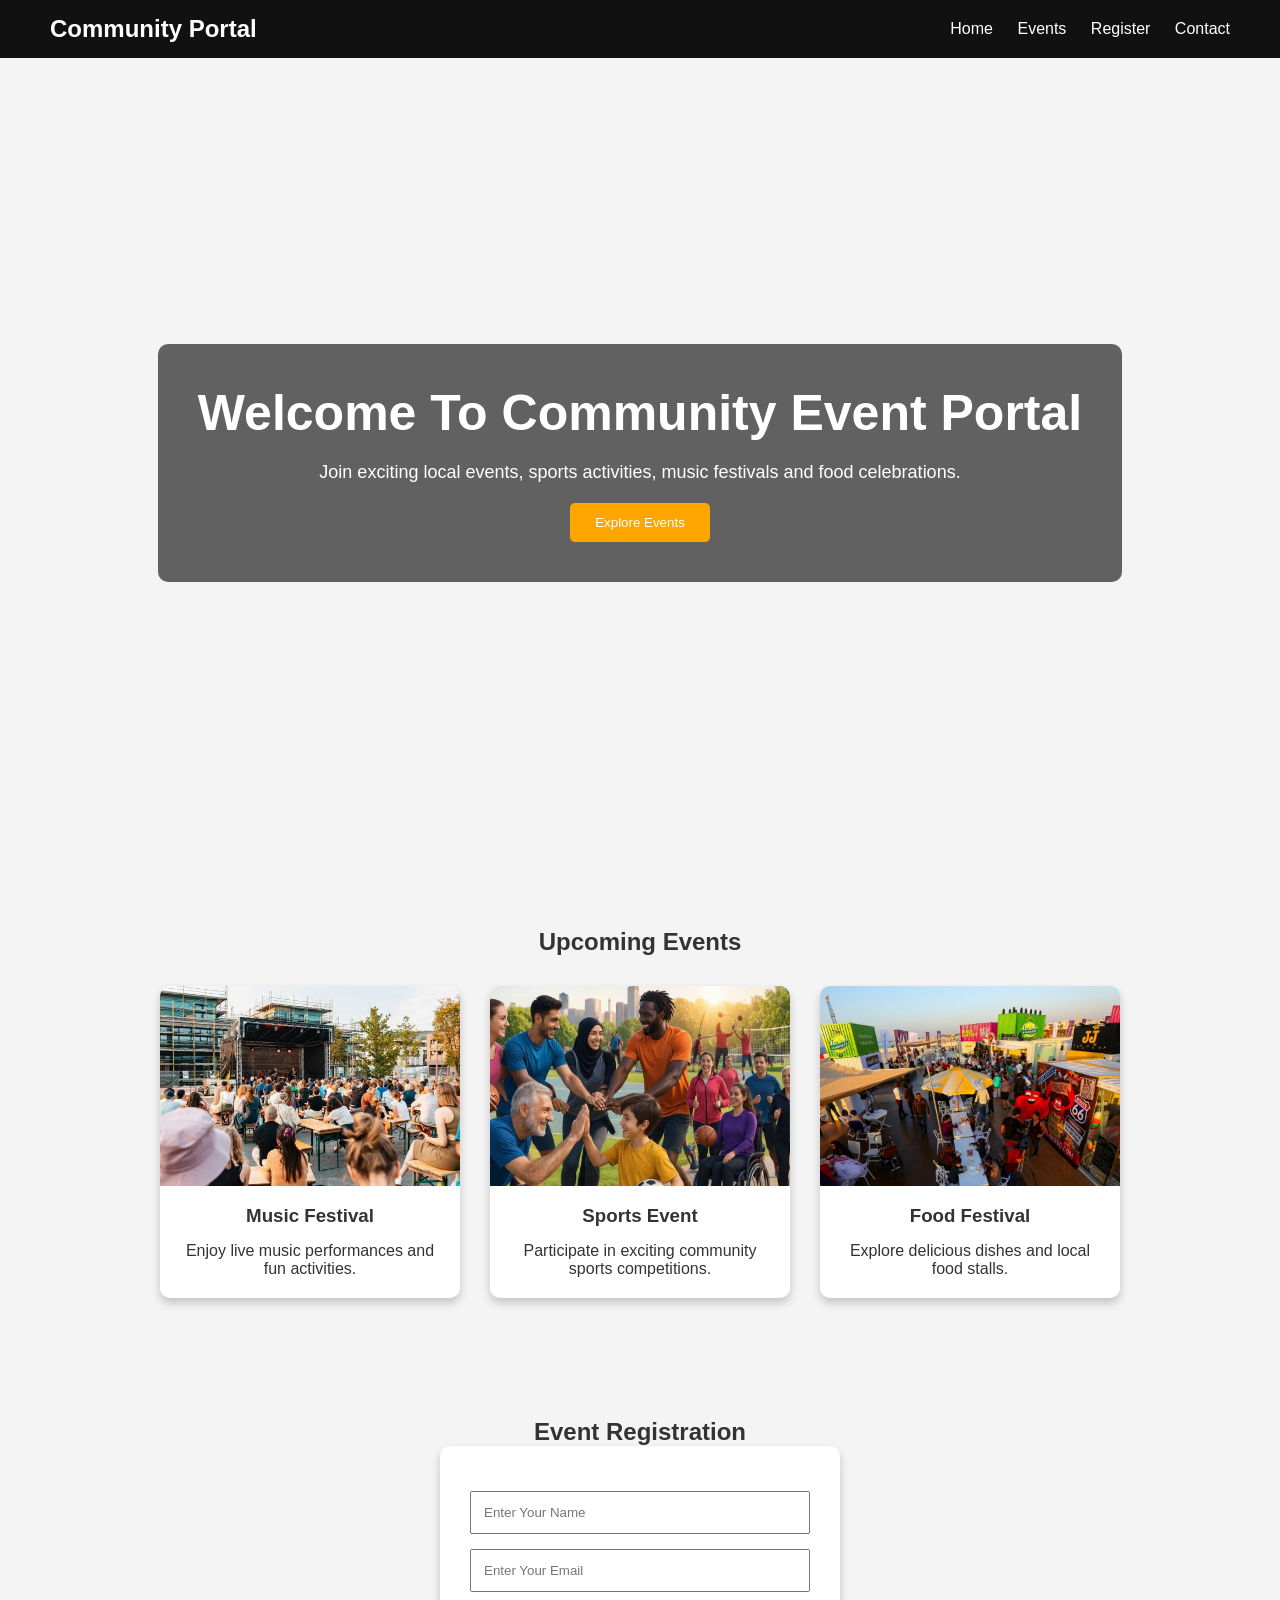
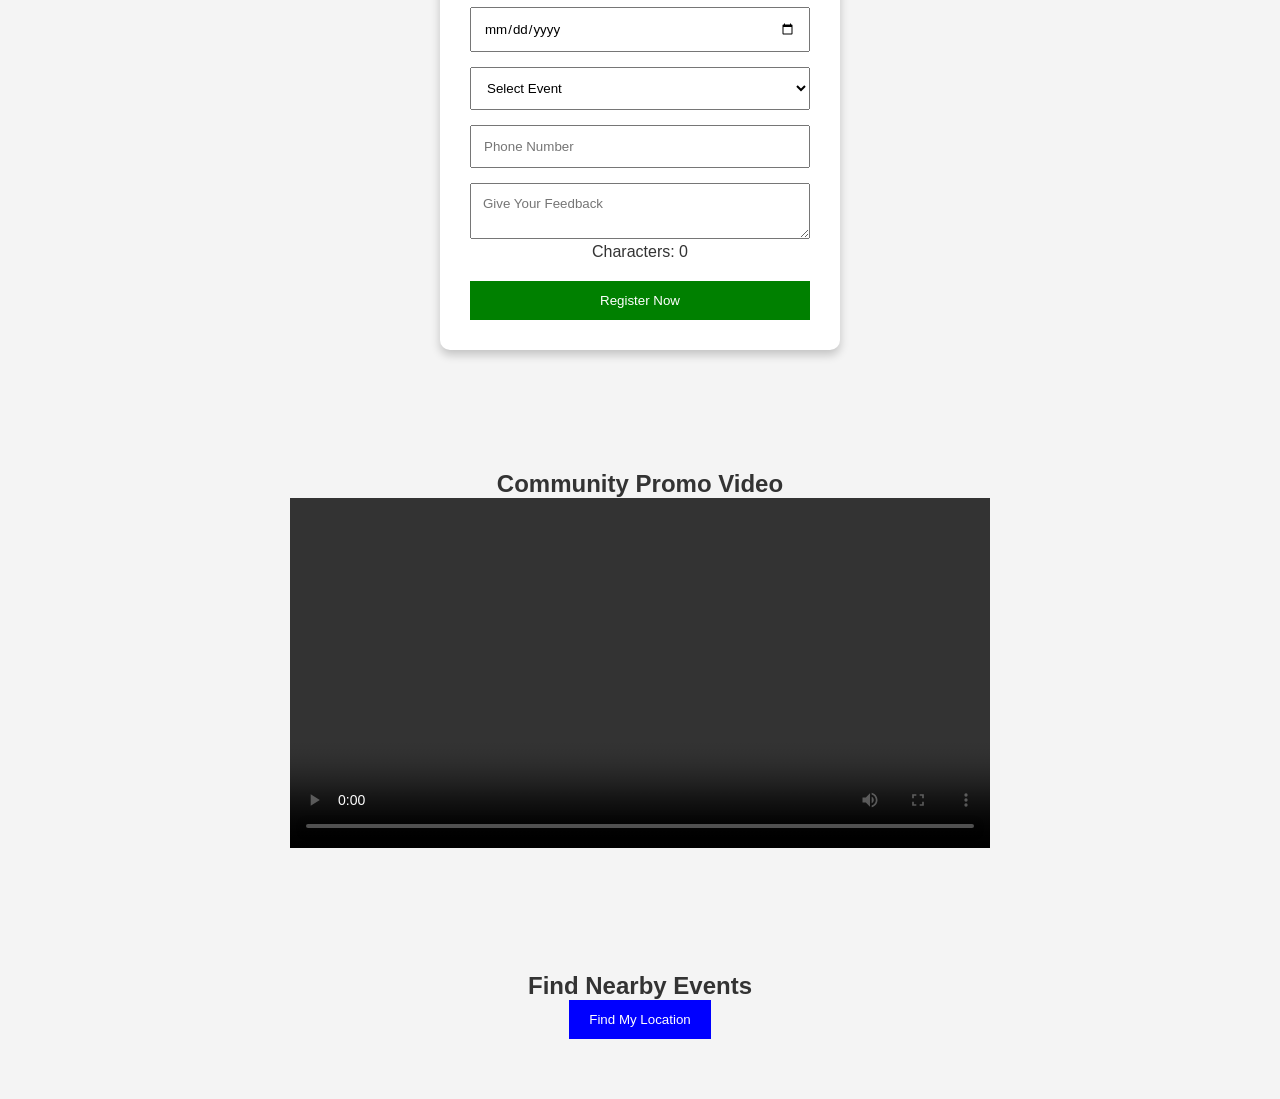
==== index.html @ 788b000d "Initial Project Upload" ====
<!DOCTYPE html>
<html lang="en">

<head>
  <meta charset="UTF-8">
  <meta name="viewport" content="width=device-width, initial-scale=1.0">
  <title>Community Event Portal</title>

  <link rel="stylesheet" href="style.css">
</head>

<body>

  <nav>
    <h2>Community Portal</h2>

    <div class="nav-links">
      <a href="#home">Home</a>
      <a href="#events">Events</a>
      <a href="#register">Register</a>
      <a href="#contact">Contact</a>
    </div>
  </nav>

  <section class="hero" id="home">

    <div class="hero-content">
      <h1>Welcome To Community Event Portal</h1>

      <p>
        Join exciting local events, sports activities,
        music festivals and food celebrations.
      </p>

      <button>Explore Events</button>
    </div>

  </section>

  <section class="events" id="events">

    <h2>Upcoming Events</h2>

    <div class="event-container">

      <div class="card">
        <img src="images/music.jfif" alt="Music Event">

        <h3>Music Festival</h3>

        <p>Enjoy live music performances and fun activities.</p>
      </div>

      <div class="card">
        <img src="images/sports.jfif" alt="Sports Event">

        <h3>Sports Event</h3>

        <p>Participate in exciting community sports competitions.</p>
      </div>

      <div class="card">
        <img src="images/food.jfif" alt="Food Festival">

        <h3>Food Festival</h3>

        <p>Explore delicious dishes and local food stalls.</p>
      </div>

    </div>

  </section>

  <section class="register" id="register">

    <h2>Event Registration</h2>

    <form id="eventForm">

      <input type="text"
             placeholder="Enter Your Name"
             required>

      <input type="email"
             placeholder="Enter Your Email"
             required>

      <input type="date" required>

      <select id="eventType" onchange="showFee()">

        <option value="">Select Event</option>

        <option value="Music Festival">
          Music Festival
        </option>

        <option value="Sports Event">
          Sports Event
        </option>

        <option value="Food Festival">
          Food Festival
        </option>

      </select>

      <p id="fee"></p>

      <input type="text"
             placeholder="Phone Number"
             onblur="validatePhone(this)">

      <textarea id="feedback"
                placeholder="Give Your Feedback"
                onkeyup="countChars()"></textarea>

      <p id="count">Characters: 0</p>

      <button type="button"
              onclick="submitForm()">

        Register Now

      </button>

      <p id="message"></p>

    </form>

  </section>


  <section class="video-section">

    <h2>Community Promo Video</h2>

    <video controls
           width="700"
           oncanplay="videoReady()">

      <source src="video/video.mp4"
              type="video/mp4">

    </video>

    <p id="videoMessage"></p>

  </section>

  <section class="location-section">

    <h2>Find Nearby Events</h2>

    <button onclick="findLocation()">
      Find My Location
    </button>

    <p id="location"></p>

  </section>

  <script src="script.js"></script>

</body>
</html>
---- style.css ----
*{
  margin:0;
  padding:0;
  box-sizing:border-box;
  font-family:Arial;
}

body{
  background:#f4f4f4;
  color:#333;
}



nav{
  background:#111;
  color:white;
  display:flex;
  justify-content:space-between;
  align-items:center;
  padding:15px 50px;
}

.nav-links a{
  color:white;
  text-decoration:none;
  margin-left:20px;
  transition:0.3s;
}

.nav-links a:hover{
  color:orange;
}

/* Hero Section */

.hero{
  height:90vh;
  background:url("images/banner.jpg");
  background-size:cover;
  background-position:center;
  display:flex;
  justify-content:center;
  align-items:center;
  text-align:center;
  color:white;
}

.hero-content{
  background:rgba(0,0,0,0.6);
  padding:40px;
  border-radius:10px;
}

.hero h1{
  font-size:50px;
  margin-bottom:20px;
}

.hero p{
  margin-bottom:20px;
  font-size:18px;
}

.hero button{
  padding:12px 25px;
  border:none;
  background:orange;
  color:white;
  cursor:pointer;
  border-radius:5px;
}


.events{
  padding:60px 30px;
  text-align:center;
}

.event-container{
  display:flex;
  justify-content:center;
  gap:30px;
  flex-wrap:wrap;
  margin-top:30px;
}

.card{
  background:white;
  width:300px;
  border-radius:10px;
  overflow:hidden;
  box-shadow:0 5px 10px rgba(0,0,0,0.2);
  transition:0.3s;
}

.card:hover{
  transform:translateY(-10px);
}

.card img{
  width:100%;
  height:200px;
  object-fit:cover;
}

.card h3{
  margin:15px 0;
}

.card p{
  padding:0 15px 20px;
}


.register{
  padding:60px 20px;
  text-align:center;
}

form{
  width:400px;
  margin:auto;
  background:white;
  padding:30px;
  border-radius:10px;
  box-shadow:0 5px 10px rgba(0,0,0,0.2);
}

form input,
form select,
form textarea{
  width:100%;
  padding:12px;
  margin-top:15px;
}

form button{
  width:100%;
  margin-top:20px;
  padding:12px;
  border:none;
  background:green;
  color:white;
  cursor:pointer;
}



.video-section{
  padding:60px 20px;
  text-align:center;
}



.location-section{
  padding:60px 20px;
  text-align:center;
}

.location-section button{
  padding:12px 20px;
  border:none;
  background:blue;
  color:white;
  cursor:pointer;
}
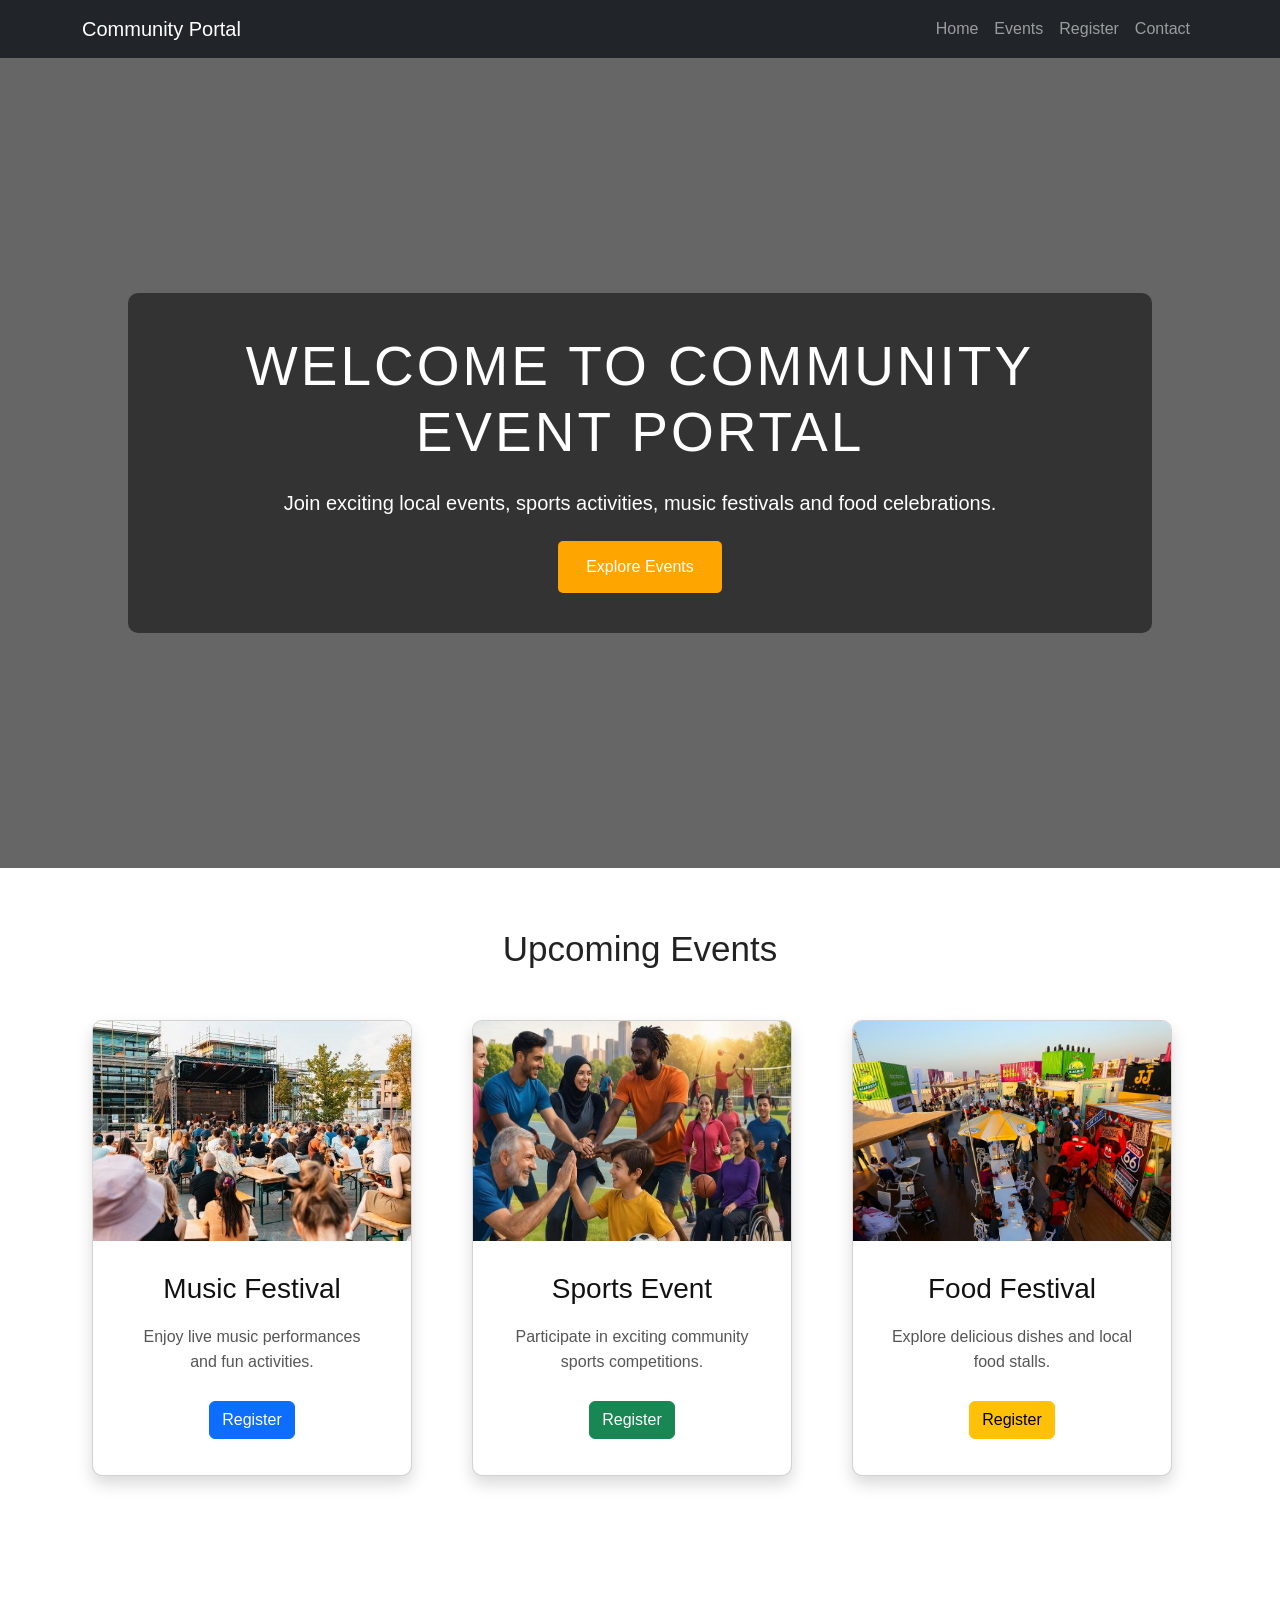
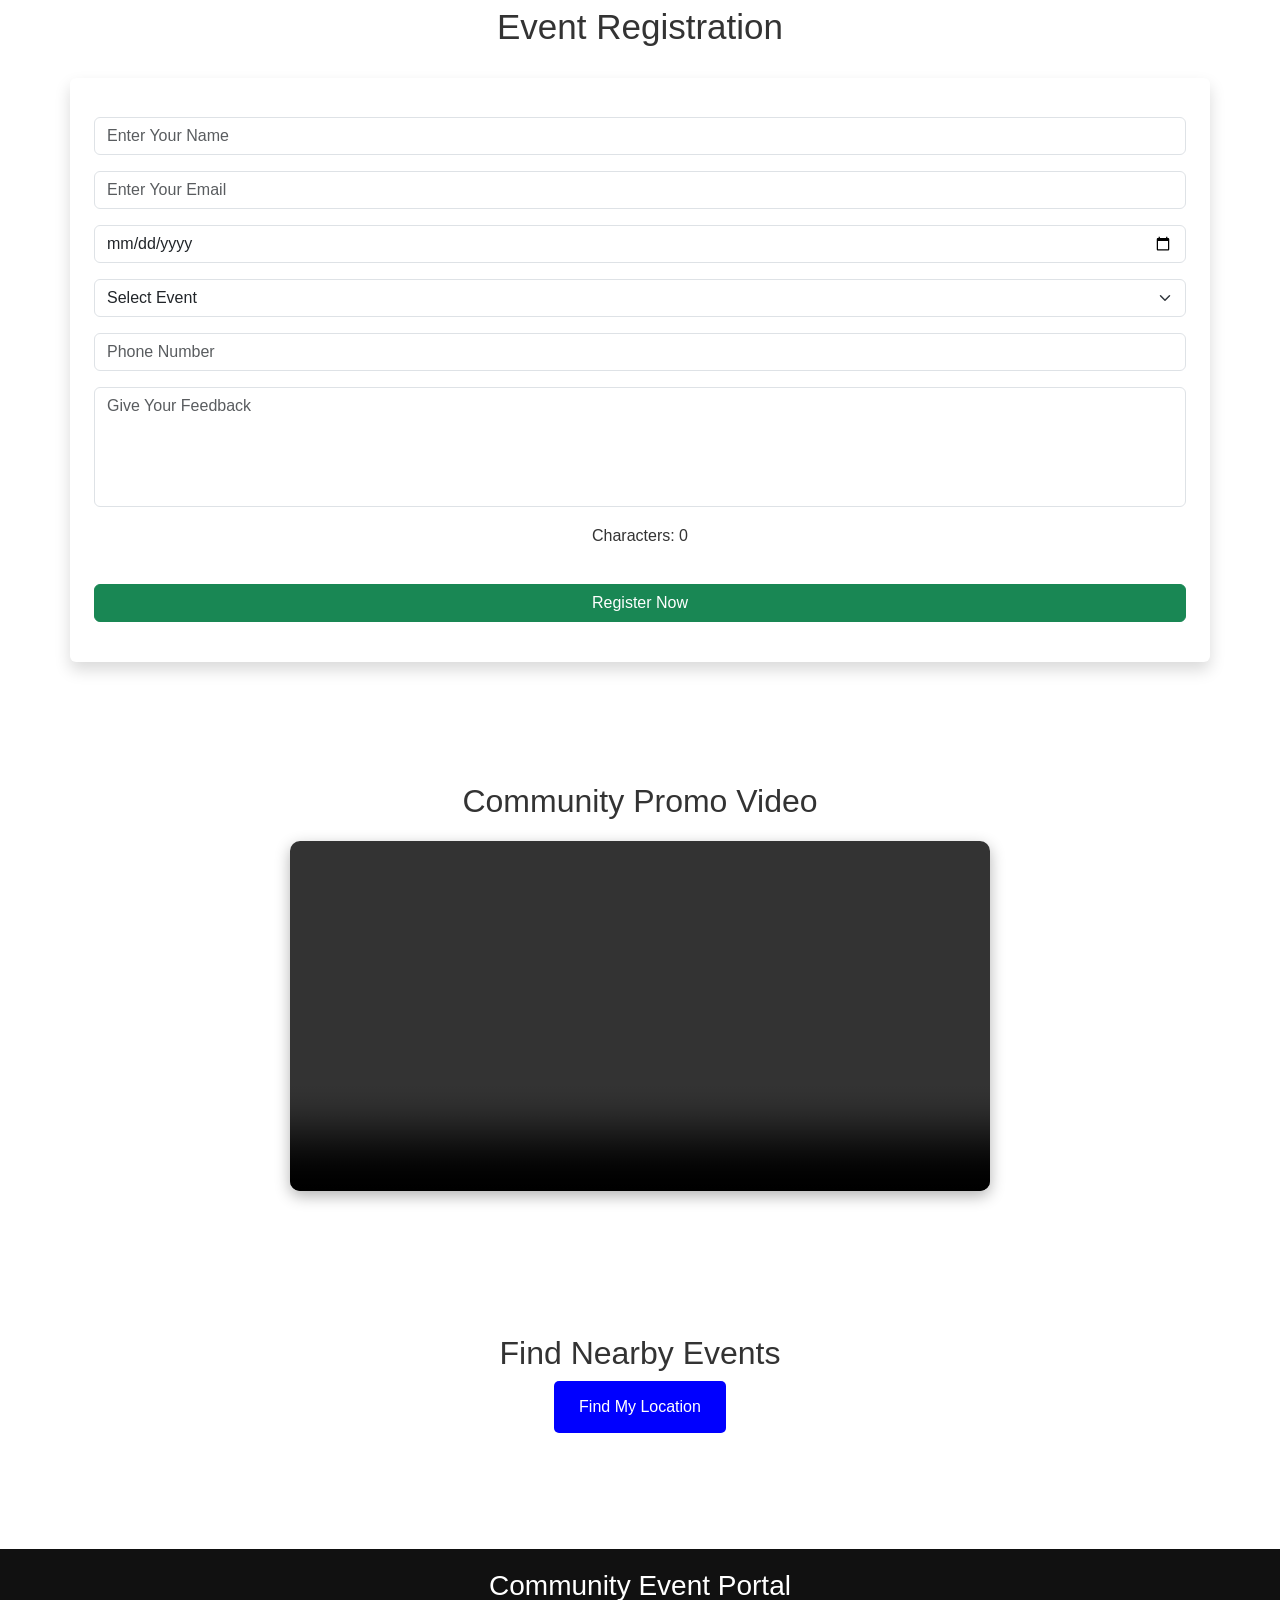
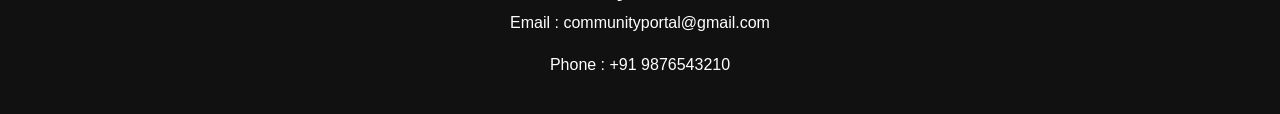
==== commit e43ce71a: "Added Bootstrap 5 Features" ====
--- a/index.html
+++ b/index.html
@@ -6,25 +6,68 @@
   <meta name="viewport" content="width=device-width, initial-scale=1.0">
   <title>Community Event Portal</title>
 
+  <!-- Bootstrap CSS -->
+  <link href="https://cdn.jsdelivr.net/npm/bootstrap@5.3.3/dist/css/bootstrap.min.css" rel="stylesheet">
+
   <link rel="stylesheet" href="style.css">
 </head>
 
 <body>
 
-  <nav>
-    <h2>Community Portal</h2>
-
-    <div class="nav-links">
-      <a href="#home">Home</a>
-      <a href="#events">Events</a>
-      <a href="#register">Register</a>
-      <a href="#contact">Contact</a>
+  <!-- Bootstrap Navbar -->
+
+  <nav class="navbar navbar-expand-lg navbar-dark bg-dark">
+
+    <div class="container">
+
+      <a class="navbar-brand" href="#">
+        Community Portal
+      </a>
+
+      <button class="navbar-toggler"
+        type="button"
+        data-bs-toggle="collapse"
+        data-bs-target="#navbarMenu">
+
+        <span class="navbar-toggler-icon"></span>
+
+      </button>
+
+      <div class="collapse navbar-collapse"
+        id="navbarMenu">
+
+        <ul class="navbar-nav ms-auto">
+
+          <li class="nav-item">
+            <a class="nav-link" href="#home">Home</a>
+          </li>
+
+          <li class="nav-item">
+            <a class="nav-link" href="#events">Events</a>
+          </li>
+
+          <li class="nav-item">
+            <a class="nav-link" href="#register">Register</a>
+          </li>
+
+          <li class="nav-item">
+            <a class="nav-link" href="#contact">Contact</a>
+          </li>
+
+        </ul>
+
+      </div>
+
     </div>
+
   </nav>
 
+  <!-- Hero Section -->
+
   <section class="hero" id="home">
 
     <div class="hero-content">
+
       <h1>Welcome To Community Event Portal</h1>
 
       <p>
@@ -32,64 +75,154 @@
         music festivals and food celebrations.
       </p>
 
-      <button>Explore Events</button>
+      <button class="btn btn-warning btn-lg"
+        data-bs-toggle="modal"
+        data-bs-target="#eventModal">
+
+        Explore Events
+
+      </button>
+
     </div>
 
   </section>
 
+  <!-- Events -->
+
   <section class="events" id="events">
 
     <h2>Upcoming Events</h2>
 
-    <div class="event-container">
-
-      <div class="card">
-        <img src="images/music.jfif" alt="Music Event">
-
-        <h3>Music Festival</h3>
-
-        <p>Enjoy live music performances and fun activities.</p>
+    <div class="container">
+
+      <div class="row g-4">
+
+        <!-- Music -->
+
+        <div class="col-md-4">
+
+          <div class="card shadow">
+
+            <img src="images/music.jfif"
+              class="card-img-top"
+              alt="Music Event">
+
+            <div class="card-body">
+
+              <h3 class="card-title">
+                Music Festival
+              </h3>
+
+              <p class="card-text">
+                Enjoy live music performances and fun activities.
+              </p>
+
+              <button class="btn btn-primary">
+                Register
+              </button>
+
+            </div>
+
+          </div>
+
+        </div>
+
+        <!-- Sports -->
+
+        <div class="col-md-4">
+
+          <div class="card shadow">
+
+            <img src="images/sports.jfif"
+              class="card-img-top"
+              alt="Sports Event">
+
+            <div class="card-body">
+
+              <h3 class="card-title">
+                Sports Event
+              </h3>
+
+              <p class="card-text">
+                Participate in exciting community sports competitions.
+              </p>
+
+              <button class="btn btn-success">
+                Register
+              </button>
+
+            </div>
+
+          </div>
+
+        </div>
+
+        <!-- Food -->
+
+        <div class="col-md-4">
+
+          <div class="card shadow">
+
+            <img src="images/food.jfif"
+              class="card-img-top"
+              alt="Food Festival">
+
+            <div class="card-body">
+
+              <h3 class="card-title">
+                Food Festival
+              </h3>
+
+              <p class="card-text">
+                Explore delicious dishes and local food stalls.
+              </p>
+
+              <button class="btn btn-warning">
+                Register
+              </button>
+
+            </div>
+
+          </div>
+
+        </div>
+
       </div>
 
-      <div class="card">
-        <img src="images/sports.jfif" alt="Sports Event">
-
-        <h3>Sports Event</h3>
-
-        <p>Participate in exciting community sports competitions.</p>
-      </div>
-
-      <div class="card">
-        <img src="images/food.jfif" alt="Food Festival">
-
-        <h3>Food Festival</h3>
-
-        <p>Explore delicious dishes and local food stalls.</p>
-      </div>
-
     </div>
 
   </section>
 
+  <!-- Registration Form -->
+
   <section class="register" id="register">
 
     <h2>Event Registration</h2>
 
-    <form id="eventForm">
+    <form id="eventForm"
+      class="container bg-white p-4 rounded shadow">
 
       <input type="text"
-             placeholder="Enter Your Name"
-             required>
+        class="form-control mb-3"
+        placeholder="Enter Your Name"
+        required>
 
       <input type="email"
-             placeholder="Enter Your Email"
-             required>
-
-      <input type="date" required>
-
-      <select id="eventType" onchange="showFee()">
-
-        <option value="">Select Event</option>
+        class="form-control mb-3"
+        placeholder="Enter Your Email"
+        required>
+
+      <input type="date"
+        class="form-control mb-3"
+        required>
+
+      <select id="eventType"
+        class="form-select mb-3"
+        onchange="showFee()">
+
+        <option value="">
+          Select Event
+        </option>
 
         <option value="Music Festival">
           Music Festival
@@ -108,17 +241,22 @@
       <p id="fee"></p>
 
       <input type="text"
-             placeholder="Phone Number"
-             onblur="validatePhone(this)">
+        class="form-control mb-3"
+        placeholder="Phone Number"
+        onblur="validatePhone(this)">
 
       <textarea id="feedback"
-                placeholder="Give Your Feedback"
-                onkeyup="countChars()"></textarea>
-
-      <p id="count">Characters: 0</p>
+        class="form-control mb-3"
+        placeholder="Give Your Feedback"
+        onkeyup="countCharacters()"></textarea>
+
+      <p id="count">
+        Characters: 0
+      </p>
 
       <button type="button"
-              onclick="submitForm()">
+        class="btn btn-success w-100"
+        onclick="submitForm()">
 
         Register Now
 
@@ -130,17 +268,18 @@
 
   </section>
 
+  <!-- Video Section -->
 
   <section class="video-section">
 
     <h2>Community Promo Video</h2>
 
     <video controls
-           width="700"
-           oncanplay="videoReady()">
+      width="700"
+      oncanplay="videoReady()">
 
       <source src="video/video.mp4"
-              type="video/mp4">
+        type="video/mp4">
 
     </video>
 
@@ -148,19 +287,79 @@
 
   </section>
 
+  <!-- Location -->
+
   <section class="location-section">
 
     <h2>Find Nearby Events</h2>
 
-    <button onclick="findLocation()">
+    <button class="btn btn-primary"
+      onclick="findLocation()">
+
       Find My Location
+
     </button>
 
     <p id="location"></p>
 
   </section>
 
+  <!-- Modal -->
+
+  <div class="modal fade"
+    id="eventModal">
+
+    <div class="modal-dialog">
+
+      <div class="modal-content">
+
+        <div class="modal-header">
+
+          <h5 class="modal-title">
+            Community Event Details
+          </h5>
+
+          <button class="btn-close"
+            data-bs-dismiss="modal">
+          </button>
+
+        </div>
+
+        <div class="modal-body">
+
+          Welcome to our Community Event Portal.
+
+          Register today and participate in exciting
+          music, sports and food festivals.
+
+        </div>
+
+      </div>
+
+    </div>
+
+  </div>
+
+  <!-- Footer -->
+
+  <footer id="contact">
+
+    <h3>Community Event Portal</h3>
+
+    <p>Email : communityportal@gmail.com</p>
+
+    <p>Phone : +91 9876543210</p>
+
+  </footer>
+
+  <!-- JS -->
+
   <script src="script.js"></script>
 
+  <!-- Bootstrap JS -->
+
+  <script src="https://cdn.jsdelivr.net/npm/bootstrap@5.3.3/dist/js/bootstrap.bundle.min.js"></script>
+
 </body>
+
 </html>
--- a/style.css
+++ b/style.css
@@ -1,168 +1,463 @@
+
 *{
   margin:0;
   padding:0;
   box-sizing:border-box;
-  font-family:Arial;
-}
+}
+
 
 body{
-  background:#f4f4f4;
+
+  font-family:'Poppins', sans-serif;
+
+  background:
+  linear-gradient(rgba(255,255,255,0.9),
+  rgba(255,255,255,0.9)),
+
+  url("images/banner.jpg");
+
+  background-size:cover;
+  background-attachment:fixed;
+
   color:#333;
-}
-
+  line-height:1.6;
+}
 
 
 nav{
+
   background:#111;
-  color:white;
+
   display:flex;
   justify-content:space-between;
   align-items:center;
-  padding:15px 50px;
+
+  padding:15px 40px;
+
+  position:sticky;
+  top:0;
+  z-index:1000;
+}
+
+nav h2{
+  color:white;
+  letter-spacing:2px;
+}
+
+.nav-links{
+  display:flex;
 }
 
 .nav-links a{
+
   color:white;
   text-decoration:none;
+
   margin-left:20px;
+
   transition:0.3s;
+
+  font-size:18px;
 }
 
 .nav-links a:hover{
   color:orange;
 }
 
-/* Hero Section */
+.nav-links a:active{
+  color:red;
+}
+
 
 .hero{
+
   height:90vh;
-  background:url("images/banner.jpg");
+
+  background:
+  linear-gradient(rgba(0,0,0,0.6),
+  rgba(0,0,0,0.6)),
+
+  url("images/banner.jpg");
+
   background-size:cover;
   background-position:center;
+
   display:flex;
   justify-content:center;
   align-items:center;
+
   text-align:center;
   color:white;
 }
 
 .hero-content{
-  background:rgba(0,0,0,0.6);
+
+  background:rgba(0,0,0,0.5);
+
   padding:40px;
+
   border-radius:10px;
+
+  width:80%;
 }
 
 .hero h1{
-  font-size:50px;
+
+  font-size:55px;
+
+  text-transform:uppercase;
+
+  letter-spacing:3px;
+
   margin-bottom:20px;
 }
 
 .hero p{
+
+  font-size:20px;
+
   margin-bottom:20px;
-  font-size:18px;
+
+  line-height:1.8;
 }
 
 .hero button{
-  padding:12px 25px;
+
+  padding:14px 28px;
+
   border:none;
+
   background:orange;
-  color:white;
+
+  color:white;
+
+  font-size:16px;
+
   cursor:pointer;
+
   border-radius:5px;
+
+  transition:0.3s;
+}
+
+.hero button:hover{
+  background:#ff6600;
 }
 
 
 .events{
+
   padding:60px 30px;
-  text-align:center;
+
+  text-align:center;
+}
+
+.events h2{
+
+  margin-bottom:40px;
+
+  font-size:35px;
+
+  color:#222;
 }
 
 .event-container{
+
   display:flex;
+
   justify-content:center;
+
   gap:30px;
+
   flex-wrap:wrap;
+}
+
+.card{
+
+  width:320px;
+
+  background:white;
+
+  border-radius:10px;
+
+  overflow:hidden;
+
+  box-shadow:0 5px 15px rgba(0,0,0,0.2);
+
+  transition:0.3s;
+
+  padding-bottom:20px;
+
+  margin:10px;
+}
+
+.card:hover{
+
+  transform:translateY(-10px);
+
+  box-shadow:0 10px 20px rgba(0,0,0,0.3);
+}
+
+.card img{
+
+  width:100%;
+
+  height:220px;
+
+  object-fit:cover;
+}
+
+.card h3{
+
+  margin-top:15px;
+
+  color:#111;
+}
+
+.card p{
+
+  padding:10px 20px;
+
+  color:#555;
+}
+
+
+.register{
+
+  padding:60px 20px;
+
+  text-align:center;
+}
+
+.register h2{
+
+  margin-bottom:30px;
+
+  font-size:35px;
+}
+
+form{
+
+  width:420px;
+
+  margin:auto;
+
+  background:white;
+
+  padding:35px;
+
+  border-radius:10px;
+
+  box-shadow:0 5px 15px rgba(0,0,0,0.2);
+}
+
+form input,
+form textarea,
+form select{
+
+  width:100%;
+
+  padding:12px;
+
+  margin-top:15px;
+
+  border:1px solid #ccc;
+
+  border-radius:5px;
+
+  outline:none;
+
+  font-size:16px;
+}
+
+form input:focus,
+form textarea:focus,
+form select:focus{
+
+  outline:2px solid orange;
+}
+
+form textarea{
+  resize:none;
+  height:120px;
+}
+
+form button{
+
+  width:100%;
+
+  margin-top:20px;
+
+  padding:14px;
+
+  border:none;
+
+  background:green;
+
+  color:white;
+
+  font-size:16px;
+
+  cursor:pointer;
+
+  border-radius:5px;
+
+  transition:0.3s;
+}
+
+form button:hover{
+  background:darkgreen;
+}
+
+table{
+
+  width:100%;
+
+  border-collapse:collapse;
+
   margin-top:30px;
 }
 
-.card{
-  background:white;
-  width:300px;
+th, td{
+
+  border:1px solid #ccc;
+
+  padding:15px;
+
+  text-align:center;
+}
+
+tr:nth-child(even){
+  background:#f2f2f2;
+}
+
+
+.video-section{
+
+  padding:60px 20px;
+
+  text-align:center;
+}
+
+.video-section h2{
+
+  margin-bottom:20px;
+}
+
+video{
+
   border-radius:10px;
-  overflow:hidden;
-  box-shadow:0 5px 10px rgba(0,0,0,0.2);
-  transition:0.3s;
-}
-
-.card:hover{
-  transform:translateY(-10px);
-}
-
-.card img{
-  width:100%;
-  height:200px;
-  object-fit:cover;
-}
-
-.card h3{
-  margin:15px 0;
-}
-
-.card p{
-  padding:0 15px 20px;
-}
-
-
-.register{
+
+  box-shadow:0 5px 15px rgba(0,0,0,0.3);
+}
+
+
+.location-section{
+
   padding:60px 20px;
-  text-align:center;
-}
-
-form{
-  width:400px;
-  margin:auto;
-  background:white;
-  padding:30px;
-  border-radius:10px;
-  box-shadow:0 5px 10px rgba(0,0,0,0.2);
-}
-
-form input,
-form select,
-form textarea{
-  width:100%;
-  padding:12px;
-  margin-top:15px;
-}
-
-form button{
-  width:100%;
-  margin-top:20px;
-  padding:12px;
+
+  text-align:center;
+}
+
+.location-section button{
+
+  padding:14px 25px;
+
   border:none;
-  background:green;
-  color:white;
+
+  background:blue;
+
+  color:white;
+
+  font-size:16px;
+
+  border-radius:5px;
+
   cursor:pointer;
 }
 
-
-
-.video-section{
-  padding:60px 20px;
-  text-align:center;
-}
-
-
-
-.location-section{
-  padding:60px 20px;
-  text-align:center;
-}
-
-.location-section button{
-  padding:12px 20px;
-  border:none;
-  background:blue;
-  color:white;
-  cursor:pointer;
+.location-section button:hover{
+  background:darkblue;
+}
+
+
+.news{
+
+  padding:40px;
+
+  column-count:2;
+
+  column-gap:30px;
+
+  column-rule:1px solid gray;
+
+  text-align:justify;
+}
+
+
+footer{
+
+  background:#111;
+
+  color:white;
+
+  text-align:center;
+
+  padding:20px;
+
+  margin-top:40px;
+}
+
+
+@media(max-width:768px){
+
+  nav{
+
+    flex-direction:column;
+
+    text-align:center;
+  }
+
+  .nav-links{
+
+    flex-direction:column;
+
+    margin-top:10px;
+  }
+
+  .nav-links a{
+
+    margin:10px 0;
+  }
+
+  .hero h1{
+    font-size:35px;
+  }
+
+  .hero p{
+    font-size:16px;
+  }
+
+  .event-container{
+
+    flex-direction:column;
+
+    align-items:center;
+  }
+
+  form{
+
+    width:90%;
+  }
+
+  video{
+
+    width:100%;
+  }
+
+  .news{
+
+    column-count:1;
+  }
+
 }
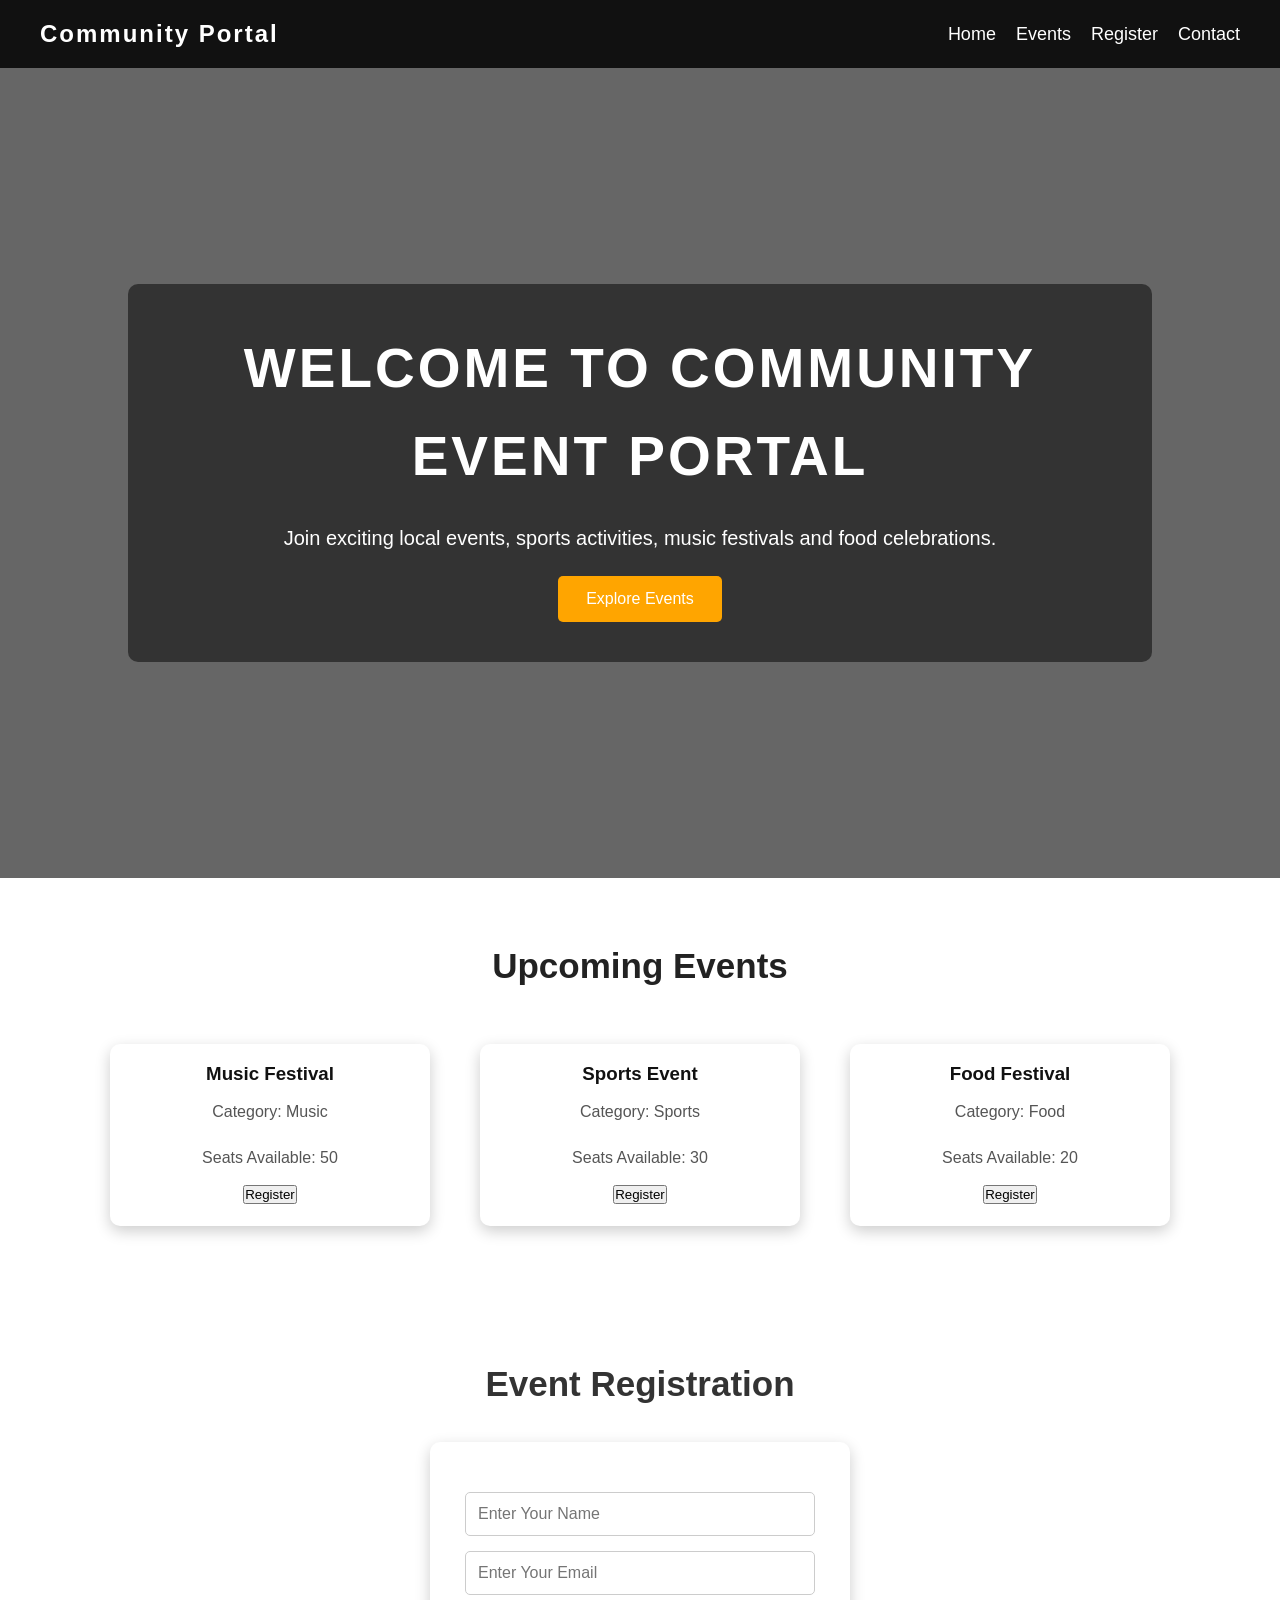
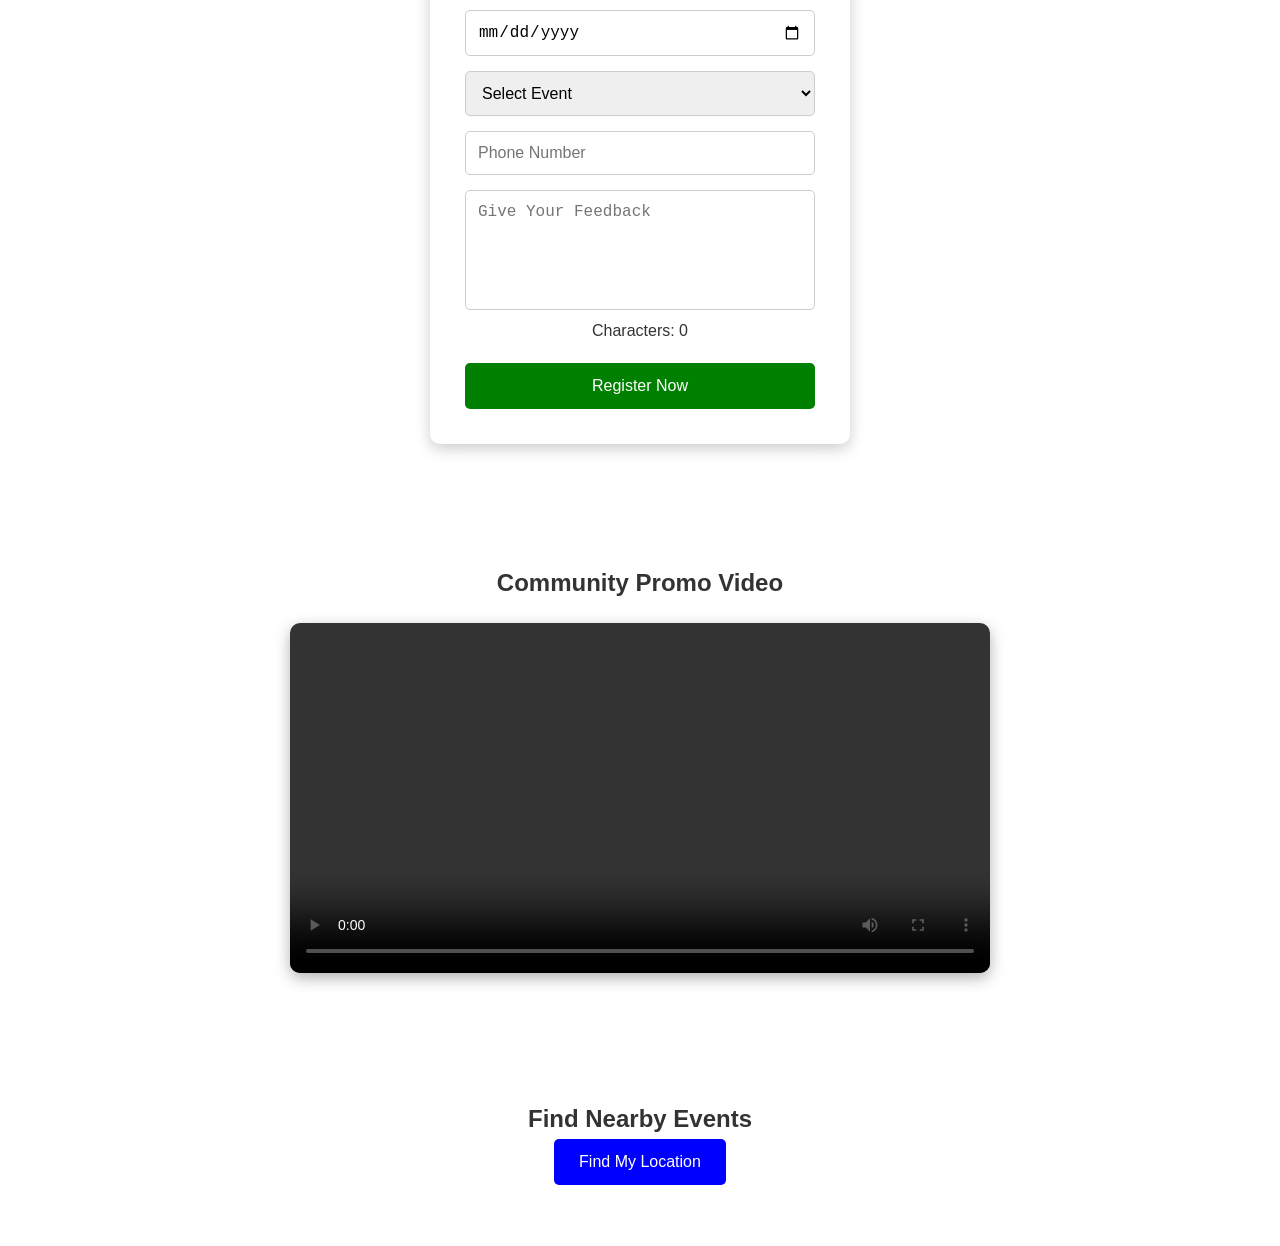
==== commit 2392c370: "Original html code" ====
--- a/index.html
+++ b/index.html
@@ -6,68 +6,25 @@
   <meta name="viewport" content="width=device-width, initial-scale=1.0">
   <title>Community Event Portal</title>
 
-  <!-- Bootstrap CSS -->
-  <link href="https://cdn.jsdelivr.net/npm/bootstrap@5.3.3/dist/css/bootstrap.min.css" rel="stylesheet">
-
   <link rel="stylesheet" href="style.css">
 </head>
 
 <body>
 
-  <!-- Bootstrap Navbar -->
+  <nav>
+    <h2>Community Portal</h2>
 
-  <nav class="navbar navbar-expand-lg navbar-dark bg-dark">
-
-    <div class="container">
-
-      <a class="navbar-brand" href="#">
-        Community Portal
-      </a>
-
-      <button class="navbar-toggler"
-        type="button"
-        data-bs-toggle="collapse"
-        data-bs-target="#navbarMenu">
-
-        <span class="navbar-toggler-icon"></span>
-
-      </button>
-
-      <div class="collapse navbar-collapse"
-        id="navbarMenu">
-
-        <ul class="navbar-nav ms-auto">
-
-          <li class="nav-item">
-            <a class="nav-link" href="#home">Home</a>
-          </li>
-
-          <li class="nav-item">
-            <a class="nav-link" href="#events">Events</a>
-          </li>
-
-          <li class="nav-item">
-            <a class="nav-link" href="#register">Register</a>
-          </li>
-
-          <li class="nav-item">
-            <a class="nav-link" href="#contact">Contact</a>
-          </li>
-
-        </ul>
-
-      </div>
-
+    <div class="nav-links">
+      <a href="#home">Home</a>
+      <a href="#events">Events</a>
+      <a href="#register">Register</a>
+      <a href="#contact">Contact</a>
     </div>
-
   </nav>
-
-  <!-- Hero Section -->
 
   <section class="hero" id="home">
 
     <div class="hero-content">
-
       <h1>Welcome To Community Event Portal</h1>
 
       <p>
@@ -75,154 +32,66 @@
         music festivals and food celebrations.
       </p>
 
-      <button class="btn btn-warning btn-lg"
-        data-bs-toggle="modal"
-        data-bs-target="#eventModal">
-
-        Explore Events
-
-      </button>
-
+      <button>Explore Events</button>
     </div>
 
   </section>
-
-  <!-- Events -->
 
   <section class="events" id="events">
 
     <h2>Upcoming Events</h2>
 
-    <div class="container">
+    <div class="event-container">
 
-      <div class="row g-4">
+      <div class="card">
+        <img src="images/music.jfif" alt="Music Event">
 
-        <!-- Music -->
+        <h3>Music Festival</h3>
 
-        <div class="col-md-4">
+        <p>Enjoy live music performances and fun activities.</p>
+      </div>
 
-          <div class="card shadow">
+      <div class="card">
+        <img src="images/sports.jfif" alt="Sports Event">
 
-            <img src="images/music.jfif"
-              class="card-img-top"
-              alt="Music Event">
+        <h3>Sports Event</h3>
 
-            <div class="card-body">
+        <p>Participate in exciting community sports competitions.</p>
+      </div>
 
-              <h3 class="card-title">
-                Music Festival
-              </h3>
+      <div class="card">
+        <img src="images/food.jfif" alt="Food Festival">
 
-              <p class="card-text">
-                Enjoy live music performances and fun activities.
-              </p>
+        <h3>Food Festival</h3>
 
-              <button class="btn btn-primary">
-                Register
-              </button>
-
-            </div>
-
-          </div>
-
-        </div>
-
-        <!-- Sports -->
-
-        <div class="col-md-4">
-
-          <div class="card shadow">
-
-            <img src="images/sports.jfif"
-              class="card-img-top"
-              alt="Sports Event">
-
-            <div class="card-body">
-
-              <h3 class="card-title">
-                Sports Event
-              </h3>
-
-              <p class="card-text">
-                Participate in exciting community sports competitions.
-              </p>
-
-              <button class="btn btn-success">
-                Register
-              </button>
-
-            </div>
-
-          </div>
-
-        </div>
-
-        <!-- Food -->
-
-        <div class="col-md-4">
-
-          <div class="card shadow">
-
-            <img src="images/food.jfif"
-              class="card-img-top"
-              alt="Food Festival">
-
-            <div class="card-body">
-
-              <h3 class="card-title">
-                Food Festival
-              </h3>
-
-              <p class="card-text">
-                Explore delicious dishes and local food stalls.
-              </p>
-
-              <button class="btn btn-warning">
-                Register
-              </button>
-
-            </div>
-
-          </div>
-
-        </div>
-
+        <p>Explore delicious dishes and local food stalls.</p>
       </div>
 
     </div>
 
   </section>
 
-  <!-- Registration Form -->
-
   <section class="register" id="register">
 
     <h2>Event Registration</h2>
 
-    <form id="eventForm"
-      class="container bg-white p-4 rounded shadow">
+    <form id="eventForm">
 
       <input type="text"
-        class="form-control mb-3"
-        placeholder="Enter Your Name"
-        required>
+             placeholder="Enter Your Name"
+             required>
 
       <input type="email"
-        class="form-control mb-3"
-        placeholder="Enter Your Email"
-        required>
+             placeholder="Enter Your Email"
+             required>
 
       <input type="date"
-        class="form-control mb-3"
-        required>
+             required>
 
       <select id="eventType"
-        class="form-select mb-3"
-        onchange="showFee()">
+              onchange="showFee()">
 
-        <option value="">
-          Select Event
-        </option>
+        <option value="">Select Event</option>
 
         <option value="Music Festival">
           Music Festival
@@ -241,22 +110,17 @@
       <p id="fee"></p>
 
       <input type="text"
-        class="form-control mb-3"
-        placeholder="Phone Number"
-        onblur="validatePhone(this)">
+             placeholder="Phone Number"
+             onblur="validatePhone(this)">
 
       <textarea id="feedback"
-        class="form-control mb-3"
-        placeholder="Give Your Feedback"
-        onkeyup="countCharacters()"></textarea>
+                placeholder="Give Your Feedback"
+                onkeyup="countChars()"></textarea>
 
-      <p id="count">
-        Characters: 0
-      </p>
+      <p id="count">Characters: 0</p>
 
       <button type="button"
-        class="btn btn-success w-100"
-        onclick="submitForm()">
+              onclick="submitForm()">
 
         Register Now
 
@@ -268,18 +132,16 @@
 
   </section>
 
-  <!-- Video Section -->
-
   <section class="video-section">
 
     <h2>Community Promo Video</h2>
 
     <video controls
-      width="700"
-      oncanplay="videoReady()">
+           width="700"
+           oncanplay="videoReady()">
 
       <source src="video/video.mp4"
-        type="video/mp4">
+              type="video/mp4">
 
     </video>
 
@@ -287,78 +149,19 @@
 
   </section>
 
-  <!-- Location -->
-
   <section class="location-section">
 
     <h2>Find Nearby Events</h2>
 
-    <button class="btn btn-primary"
-      onclick="findLocation()">
-
+    <button onclick="findLocation()">
       Find My Location
-
     </button>
 
     <p id="location"></p>
 
   </section>
 
-  <!-- Modal -->
-
-  <div class="modal fade"
-    id="eventModal">
-
-    <div class="modal-dialog">
-
-      <div class="modal-content">
-
-        <div class="modal-header">
-
-          <h5 class="modal-title">
-            Community Event Details
-          </h5>
-
-          <button class="btn-close"
-            data-bs-dismiss="modal">
-          </button>
-
-        </div>
-
-        <div class="modal-body">
-
-          Welcome to our Community Event Portal.
-
-          Register today and participate in exciting
-          music, sports and food festivals.
-
-        </div>
-
-      </div>
-
-    </div>
-
-  </div>
-
-  <!-- Footer -->
-
-  <footer id="contact">
-
-    <h3>Community Event Portal</h3>
-
-    <p>Email : communityportal@gmail.com</p>
-
-    <p>Phone : +91 9876543210</p>
-
-  </footer>
-
-  <!-- JS -->
-
   <script src="script.js"></script>
-
-  <!-- Bootstrap JS -->
-
-  <script src="https://cdn.jsdelivr.net/npm/bootstrap@5.3.3/dist/js/bootstrap.bundle.min.js"></script>
 
 </body>
 
